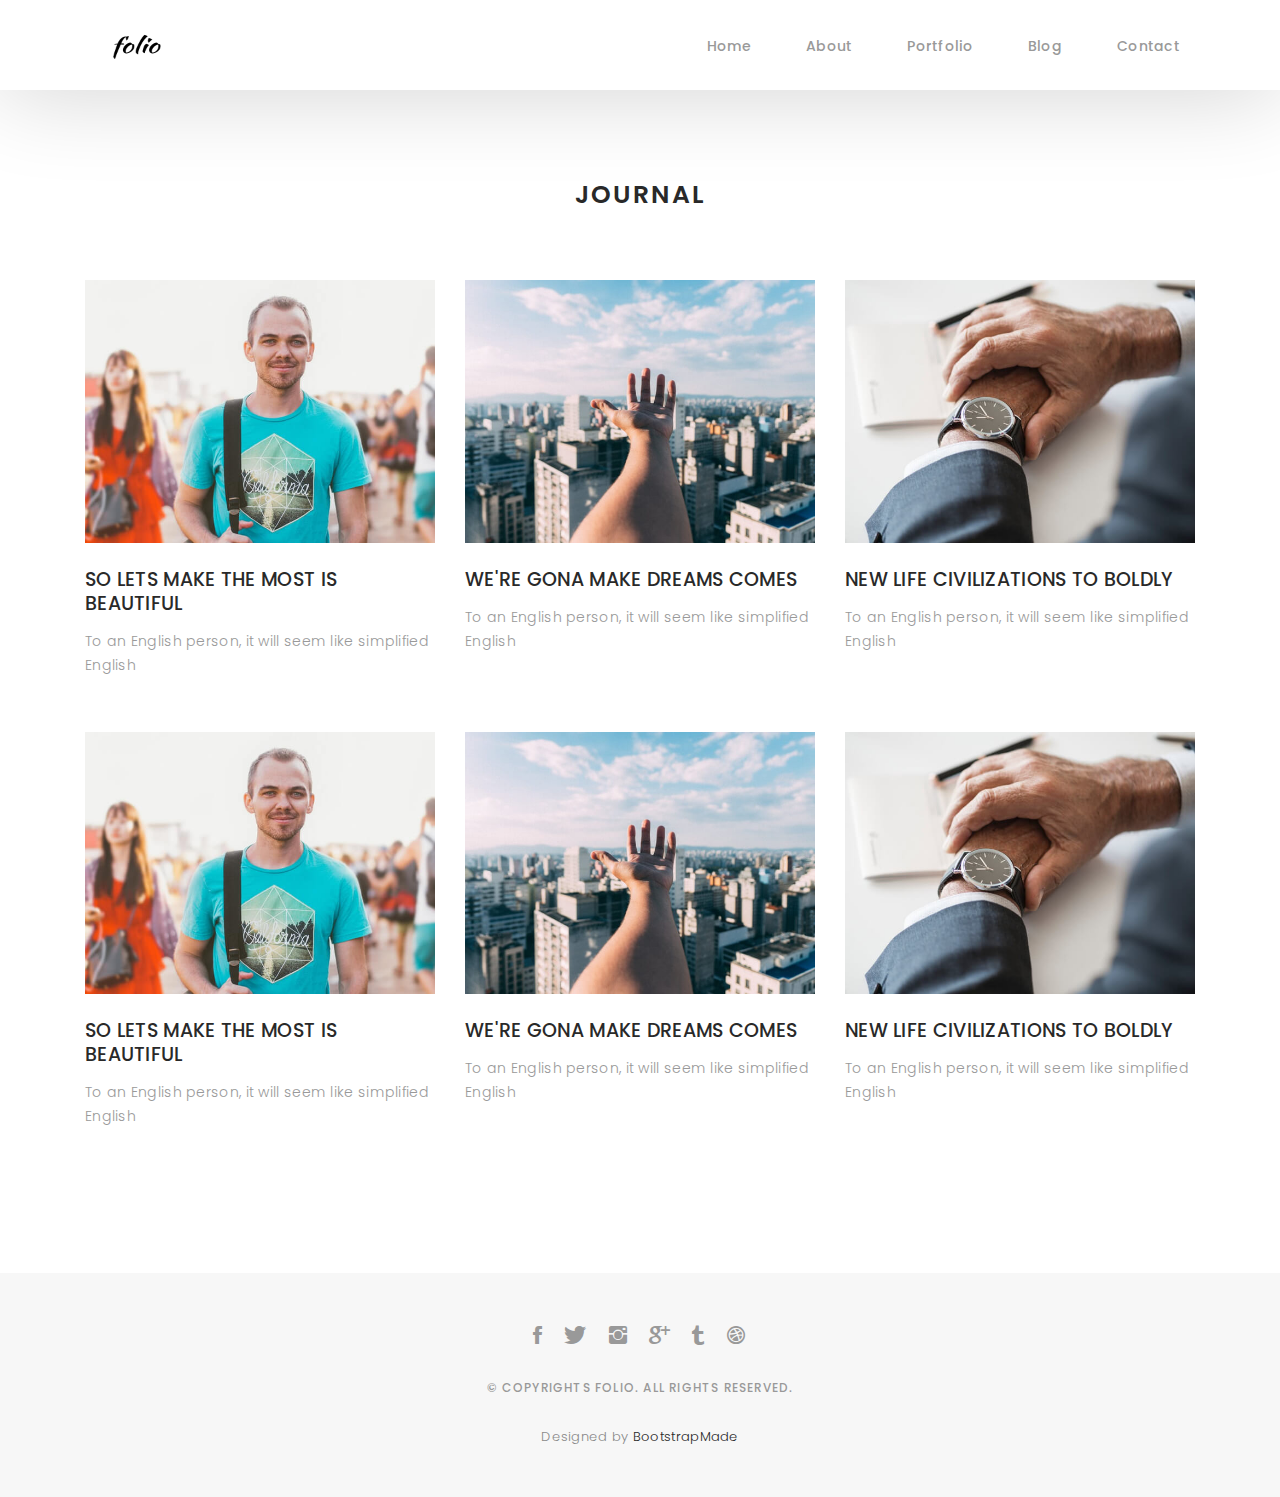
==== blog-grid.html @ 16fd9016 "initial commit" ====
<!DOCTYPE html>
<html lang="en">

<head>
  <!-- meta -->
  <meta charset="utf-8">
  <meta content="width=device-width, initial-scale=1.0" name="viewport">

  <title>Folio - Blog Grid</title>
  <meta content="" name="keywords">
  <meta content="" name="description">

  <!-- Google Fonts -->
  <link href="https://fonts.googleapis.com/css?family=Poppins:300,300i,400,400i,500,500i,600,600i,700,700i|Playfair+Display:400,400i,700,700i,900,900i" rel="stylesheet">

  <!-- Bootstrap CSS File -->
  <link href="lib/bootstrap/css/bootstrap.min.css" rel="stylesheet">

  <!-- Libraries CSS Files -->
  <link href="lib/ionicons/css/ionicons.min.css" rel="stylesheet">
  <link href="lib/owlcarousel/assets/owl.carousel.min.css" rel="stylesheet">
  <link href="lib/magnific-popup/magnific-popup.css" rel="stylesheet">
  <link href="lib/hover/hover.min.css" rel="stylesheet">

  <!-- Blog Stylesheet File -->
  <link href="css/blog.css" rel="stylesheet">

  <!-- Main Stylesheet File -->
  <link href="css/style.css" rel="stylesheet">

  <!-- Responsive css -->
  <link href="css/responsive.css" rel="stylesheet">

  <!-- Favicon -->
  <link rel="shortcut icon" href="images/favicon.png">

  <!-- =======================================================
    Theme Name: Folio
    Theme URL: https://bootstrapmade.com/folio-bootstrap-portfolio-template/
    Author: BootstrapMade.com
    Author URL: https://bootstrapmade.com
  ======================================================= -->
</head>

<body>

  <!-- start section navbar -->
  <nav id="main-nav-subpage" class="subpage-nav">
    <div class="row">
      <div class="container">

        <div class="logo">
          <a href="index.html"><img src="images/logo.png" alt="logo"></a>
        </div>

        <div class="responsive"><i data-icon="m" class="ion-navicon-round"></i></div>

        <ul class="nav-menu list-unstyled">
          <li><a href="#homee" class="smoothScroll">Home</a></li>
          <li><a href="#about" class="smoothScroll">About</a></li>
          <li><a href="#portfolio" class="smoothScroll">Portfolio</a></li>
          <li><a href="#blog" class="smoothScroll">Blog</a></li>
          <li><a href="#contact" class="smoothScroll">Contact</a></li>
        </ul>

      </div>
    </div>
  </nav>
  <!-- End section navbar -->

  <!-- start section journal -->
  <div id="journal-blog" class="text-left  paddsections">

    <div class="container">
      <div class="section-title text-center">
        <h2>journal</h2>
      </div>
    </div>

    <div class="container">
      <div class="journal-block">
        <div class="row">

          <div class="col-lg-4 col-md-6">
            <div class="journal-info mb-30">

              <a href="blog-single.html"><img src="images/blog-post-1.jpg" class="img-responsive" alt="img"></a>

              <div class="journal-txt">

                <h4><a href="blog-single.html">SO LETS MAKE THE MOST IS BEAUTIFUL</a></h4>
                <p class="separator">To an English person, it will seem like simplified English
                </p>

              </div>

            </div>
          </div>

          <div class="col-lg-4 col-md-6">
            <div class="journal-info mb-30">

              <a href="blog-single.html"><img src="images/blog-post-2.jpg" class="img-responsive" alt="img"></a>

              <div class="journal-txt">

                <h4><a href="blog-single.html">WE'RE GONA MAKE DREAMS COMES</a></h4>
                <p class="separator">To an English person, it will seem like simplified English
                </p>

              </div>

            </div>
          </div>

          <div class="col-lg-4 col-md-6">
            <div class="journal-info mb-30">

              <a href="blog-single.html"><img src="images/blog-post-3.jpg" class="img-responsive" alt="img"></a>

              <div class="journal-txt">

                <h4><a href="blog-single.html">NEW LIFE CIVILIZATIONS TO BOLDLY</a></h4>
                <p class="separator">To an English person, it will seem like simplified English
                </p>

              </div>

            </div>
          </div>

          <div class="col-lg-4 col-md-6">
            <div class="journal-info mb-30">

              <a href="blog-single.html"><img src="images/blog-post-1.jpg" class="img-responsive" alt="img"></a>

              <div class="journal-txt">

                <h4><a href="blog-single.html">SO LETS MAKE THE MOST IS BEAUTIFUL</a></h4>
                <p class="separator">To an English person, it will seem like simplified English
                </p>

              </div>

            </div>
          </div>

          <div class="col-lg-4 col-md-6">
            <div class="journal-info mb-30">

              <a href="blog-single.html"><img src="images/blog-post-2.jpg" class="img-responsive" alt="img"></a>

              <div class="journal-txt">

                <h4><a href="blog-single.html">WE'RE GONA MAKE DREAMS COMES</a></h4>
                <p class="separator">To an English person, it will seem like simplified English
                </p>

              </div>

            </div>
          </div>

          <div class="col-lg-4 col-md-6">
            <div class="journal-info mb-30">

              <a href="blog-single.html"><img src="images/blog-post-3.jpg" class="img-responsive" alt="img"></a>

              <div class="journal-txt">

                <h4><a href="blog-single.html">NEW LIFE CIVILIZATIONS TO BOLDLY</a></h4>
                <p class="separator">To an English person, it will seem like simplified English
                </p>

              </div>

            </div>
          </div>

        </div>
      </div>
    </div>
  </div>
  <!-- End section journal -->


  <!-- start section footer -->
  <div id="footer" class="text-center">
    <div class="container">
      <div class="socials-media text-center">

        <ul class="list-unstyled">
          <li><a href="#"><i class="ion-social-facebook"></i></a></li>
          <li><a href="#"><i class="ion-social-twitter"></i></a></li>
          <li><a href="#"><i class="ion-social-instagram"></i></a></li>
          <li><a href="#"><i class="ion-social-googleplus"></i></a></li>
          <li><a href="#"><i class="ion-social-tumblr"></i></a></li>
          <li><a href="#"><i class="ion-social-dribbble"></i></a></li>
        </ul>

      </div>

      <p>&copy; Copyrights Folio. All rights reserved.</p>

      <div class="credits">
        <!--
          All the links in the footer should remain intact.
          You can delete the links only if you purchased the pro version.
          Licensing information: https://bootstrapmade.com/license/
          Purchase the pro version with working PHP/AJAX contact form: https://bootstrapmade.com/buy/?theme=Folio
        -->
        Designed by <a href="https://bootstrapmade.com/">BootstrapMade</a>
      </div>

    </div>
  </div>
  <!-- End section footer -->

  <!-- JavaScript Libraries -->
  <script src="lib/jquery/jquery.min.js"></script>
  <script src="lib/jquery/jquery-migrate.min.js"></script>
  <script src="lib/bootstrap/js/bootstrap.bundle.min.js"></script>
  <script src="lib/typed/typed.js"></script>
  <script src="lib/owlcarousel/owl.carousel.min.js"></script>
  <script src="lib/magnific-popup/magnific-popup.min.js"></script>
  <script src="lib/isotope/isotope.pkgd.min.js"></script>

  <!-- Contact Form JavaScript File -->
  <script src="contactform/contactform.js"></script>

  <!-- Template Main Javascript File -->
  <script src="js/main.js"></script>

</body>

</html>
---- css/blog.css ----
/*-----------------------------------------------------------------------------------*/

/*  -  Navbar fixd page
/*-----------------------------------------------------------------------------------*/

.subpage-nav {
  display: block !important;
  position: relative;
}

/*-----------------------------------------------------------------------------------*/

/*  /* Single page */

/*-----------------------------------------------------------------------------------*/

/* main content */

.main-content {
  background: #f7f7f7;
}

.main-content .container-main {
  display: inline-block;
  width: 100%;
}

.main-content .container-main .block-main {
  margin-bottom: 30px;
  overflow: hidden;
}

.container-main .block-main .content-main {
  background: #fff none repeat scroll 0 0;
  display: inline-block;
  width: 100%;
}

.journal-txt h4 a {
  display: block;
  font-size: 19px;
  line-height: 24px;
  margin: 0 0 13px 0;
  font-weight: 500;
  color: #292929;
  -moz-transition: all 0.5s ease-in-out 0s;
  -ms-transition: all 0.5s ease-in-out 0s;
  -o-transition: all 0.5s ease-in-out 0s;
  -webkit-transition: all 0.5s ease-in-out 0s;
  transition: all 0.5s ease-in-out 0s;
}

.journal-txt h4 a:hover {
  color: #b8a07e;
  -moz-transition: all 0.5s ease-in-out 0s;
  -ms-transition: all 0.5s ease-in-out 0s;
  -o-transition: all 0.5s ease-in-out 0s;
  -webkit-transition: all 0.5s ease-in-out 0s;
  transition: all 0.5s ease-in-out 0s;
}

.post-meta ul li {
  font-size: 12px;
  font-weight: normal;
  margin-left: 8px;
  margin-right: 8px;
  text-transform: capitalize;
  display: inline-block;
  float: none;
}

.content-main .post-meta a {
  color: #a2a2a2;
  margin-left: 5px;
}

/* Commonts */

.comments {
  background: #fff;
}

.entry-comments h6 {
  margin-right: 10px;
  font-size: 13px;
  letter-spacing: 0.1em;
  font-weight: 500;
}

.entry-comments-item {
  margin-top: 40px;
  padding-bottom: 40px;
  border-bottom: 1px solid #f2f2f2;
}

.entry-comments-avatar {
  position: absolute;
  display: block;
  border-radius: 50%;
  width: 60px;
  height: 60px;
}

.entry-comments-body {
  padding-left: 86px;
}

.entry-comments-author {
  margin-right: 10px;
  font-size: 13px;
  color: #292929;
  letter-spacing: 0.1em;
  font-weight: 500;
}

.rep {
  font-size: 13px;
  color: #292929;
  letter-spacing: 0.1em;
  font-weight: 500;
  text-transform: capitalize;
}

.entry-comments span a {
  font-size: 13px;
  color: #999;
}

.entry-comments-reply {
  padding-left: 10%;
}

/* Commonts form */

.cmt {
  background: #fff;
}

blockquote {
  padding: 40px;
  background-color: #f2f2f2;
  margin: 30px 0;
  border: none;
  border-left: 4px solid #b8a07e;
}
---- css/style.css ----
/*
  Theme Name: Folio
  Theme URL: https://bootstrapmade.com/folio-bootstrap-portfolio-template/
  Author: BootstrapMade.com
  Author URL: https://bootstrapmade.com
*/

/*  General Styling
/*-----------------------------------------------------------------------------------*/

body {
  background: #ffffff;
  color: #898989;
  font-family: 'Poppins', helvetica;
  font-size: 15px;
  font-weight: 300;
  line-height: 20px;
  letter-spacing: 0.02em;
  overflow-x: hidden;
  margin: 0 auto;
  padding: 0;
  -moz-box-sizing: border-box;
  -ms-box-sizing: border-box;
  -o-box-sizing: border-box;
  -webkit-box-sizing: border-box;
  box-sizing: border-box;
}

h1, h2, h3, h4, h5, h6 {
  margin: 0;
}

h2 {
  color: #292929;
  font-weight: 600;
}

h4 {
  color: #292929;
  font-size: 14px;
  font-weight: 600;
}

a {
  color: #292929;
  text-decoration: none !important;
  -moz-transition: all 0.5s ease-in-out 0s;
  -ms-transition: all 0.5s ease-in-out 0s;
  -o-transition: all 0.5s ease-in-out 0s;
  -webkit-transition: all 0.5s ease-in-out 0s;
  transition: all 0.5s ease-in-out 0s;
}

a:hover {
  -moz-transition: all 0.5s ease-in-out 0s;
  -ms-transition: all 0.5s ease-in-out 0s;
  -o-transition: all 0.5s ease-in-out 0s;
  -webkit-transition: all 0.5s ease-in-out 0s;
  transition: all 0.5s ease-in-out 0s;
}

a:hover, a:focus {
  color: #b8a07e;
  text-decoration: underline;
}

nav ul li a {
  padding: 2px 0 0 0;
  position: relative;
  display: block;
  font-size: 12px;
  color: #999999;
  letter-spacing: 0.1em;
  font-weight: 500;
  line-height: 14px;
  text-transform: uppercase;
  -moz-transition: all 0.5s ease-in-out 0s;
  -ms-transition: all 0.5s ease-in-out 0s;
  -o-transition: all 0.5s ease-in-out 0s;
  -webkit-transition: all 0.5s ease-in-out 0s;
  transition: all 0.5s ease-in-out 0s;
}

p {
  margin: 25px 0;
  padding: 0;
  font-size: 15px;
  color: #999999;
  line-height: 28px;
}

::-moz-selection {
  background: #b8a07e;
  color: #fff;
}

::selection {
  background: #b8a07e;
  color: #fff;
}

.btn {
  background: #333;
  border: medium none;
  border-radius: 0;
  color: #fff;
  font-size: 12px;
  height: 50px;
  line-height: 50px;
  padding: 0 30px;
  text-transform: uppercase;
}

.btn:hover, .btn:focus {
  color: #fff;
}

.padDiv {
  padding: 30px 20px;
}

.section-title {
  margin-bottom: 70px;
}

.section-title h2 {
  font-size: 25px;
  letter-spacing: 2px;
  text-transform: uppercase;
}

.form-control {
  background-color: transparent;
  border: 1px solid #999;
  border-radius: 0;
  color: #999999;
  font-size: 12px;
  font-weight: 500;
  height: 50px;
  letter-spacing: 0.1em;
  padding-left: 10px;
  margin: 0 0 25px 0;
  line-height: 14px;
  text-transform: uppercase;
}

.form-control:focus {
  box-shadow: none;
  outline: 0 none;
}

.paddsection {
  padding-top: 90px;
  padding-bottom: 90px;
}

.paddsections {
  padding-top: 90px;
  padding-bottom: 90px !important;
}

.hvr-shutter-in-horizontal::before {
  background: #333;
}

.hvr-shutter-in-horizontal:hover {
  background: #b8a07e;
}

.mb-30 {
  margin-bottom: 30px;
}

/*-----------------------------------------------------------------------------------*/
/*  Navbar Top
/*-----------------------------------------------------------------------------------*/

nav {
  position: fixed;
  background: #fff;
  z-index: 1000;
  width: 100%;
  padding: 20px;
  display: none;
  -webkit-box-shadow: 0px 2px 92px 0px rgba(0, 0, 0, 0.18);
  -moz-box-shadow: 0px 2px 92px 0px rgba(0, 0, 0, 0.18);
  box-shadow: 0px 2px 92px 0px rgba(0, 0, 0, 0.18);
}

.nav-menu {
  float: right;
  line-height: 32px;
  margin-bottom: 0;
  padding-top: 16px;
}

nav ul li {
  float: left;
  margin-right: 15px;
  font-family: 'Poppins', sans-serif;
  font-size: 14px;
  margin-left: 40px;
}

nav ul li a {
  padding: 2px 0 0 0;
  position: relative;
  display: block;
  font-size: 14px;
  color: #999999;
  font-family: 'Poppins', helvetica;
  font-weight: 500;
  line-height: 16px;
  text-transform: uppercase;
  letter-spacing: 0.02em;
  text-transform: capitalize;
}

.logo {
  float: left;
}

.logo img {
  width: 100px;
  height: 50px;
}

.responsive {
  display: none;
  font-size: 23px;
}

.active {
  color: #afafaf;
}

/*----------------------------------------------------------------------------------*/
/*  Header
/*-----------------------------------------------------------------------------------*/

#header {
  background: url("../images/home-bg.jpg") repeat scroll center center / cover;
  height: 100vh;
  width: 100%;
}


#header .header-content {
  height: 100vh;
  text-align: left;
  width: 100%;
  display: flex;
  justify-content: center;
  flex-direction: column;
}

.header-content h1 {
  font-size: 40px;
  font-weight: 700;
  margin-bottom: 10px;
  text-transform: uppercase;
  color: #fff;
}

.header-content p {
  font-size: 13px;
  letter-spacing: 5px;
  margin-top: 0;
  margin-bottom: 30px;
  text-transform: capitalize;
  color: #fff;
  font-weight: 500;
}

.header-content .list-social li {
  float: left;
  margin-right: 20px;
}

.header-content .list-social li i {
  color: #fff;
  font-size: 15px;
}

/*-----------------------------------------------------------------------------------*/
/*  Aout-us
/*-----------------------------------------------------------------------------------*/

#about {
  width: 100%;
  height: auto;
  background: #f7f7f7;
  padding-top: 190px;
}

#about .div-img-bg {
  padding-bottom: 30px;
  border: 20px solid #b8a07e;
}

#about .div-img-bg .about-img img {
  width: 100%;
  box-shadow: 0px 0px 85px 0px rgba(0, 0, 0, 0.14);
  margin-top: -60px;
  margin-left: 40px;
  height: 400px;
  object-fit: cover;
}

#about .about-descr .p-heading {
  font-family: 'Playfair Display', serif;
  font-size: 28px;
  text-align: left;
}

#about .about-descr .separator {
  max-width: 80%;
  margin-bottom: 0;
  text-align: left;
}

/*-----------------------------------------------------------------------------------*/
/*   Services
/*-----------------------------------------------------------------------------------*/

#services {
  background: #f7f7f7;
  position: relative;
  padding-bottom: 80px;
}

.owl-item {
  float: left;
}
.services-block span {
  margin: 10px 0;
  position: relative;
  font-size: 13px;
  color: #292929;
  letter-spacing: 0.1em;
  font-weight: 500;
  text-transform: uppercase;
  display: block;
}

.services-block .separator {
  margin: 0;
  font-size: 13px;
  line-height: 22px;
}

.services-block i {
  font-size: 44px;
  color: #b8a07e;
  line-height: 44px;
}


.services-carousel  .owl-stage-outer {
  overflow: hidden;
}

.services-carousel .owl-dots {
  margin-top: 5px;
  text-align: center;
}

.services-carousel .owl-dot {
  display: inline-block;
  margin: 0 5px;
  width: 12px !important;
  height: 12px !important;
  border-radius: 50%;
  border: 0;
  padding: 0 !important;
  background-color: #ddd;
  cursor: pointer;
}

.services-carousel .owl-dot.active {
  background-color: #b8a07e;
}

.owl-nav {
  display: none;
}


/*-----------------------------------------------------------------------------------*/
/*  Portfolio
/*-----------------------------------------------------------------------------------*/

#portfolio {
  position: relative;
  padding-bottom: 50px;
}

#portfolio .portfolio-list {
  margin-bottom: 50px;
}

#portfolio .portfolio-list .nav {
  display: inline-block;
  margin: 0;
}

#portfolio .portfolio-list .nav li {
  margin: 0 40px 0 0;
  float: left;
  font-size: 14px;
  color: #999999;
  line-height: 16px;
  cursor: pointer;
  font-family: 'Poppins', helvetica;
  font-weight: 500;
  letter-spacing: 0.02em;
  text-transform: capitalize;
  -moz-transition: all 0.5s ease-in-out 0s;
  -ms-transition: all 0.5s ease-in-out 0s;
  -o-transition: all 0.5s ease-in-out 0s;
  -webkit-transition: all 0.5s ease-in-out 0s;
  transition: all 0.5s ease-in-out 0s;
}

#portfolio .portfolio-list .nav li:hover, #portfolio .portfolio-list .nav li.filter-active  {
  color: #b8a07e;
  -moz-transition: all 0.5s ease-in-out 0s;
  -ms-transition: all 0.5s ease-in-out 0s;
  -o-transition: all 0.5s ease-in-out 0s;
  -webkit-transition: all 0.5s ease-in-out 0s;
  transition: all 0.5s ease-in-out 0s;
}

#portfolio .portfolio-container {
  display: inline-block;
  margin-bottom: 50px;
  width: 100%;
}

.portfolio-thumbnail {
  margin-bottom: 30px;
  overflow: hidden;
  min-height: 260px;
}

.portfolio-thumbnail img {
  max-width: 100%;
}

/*-----------------------------------------------------------------------------------*/
/*  Journal
/*-----------------------------------------------------------------------------------*/

#journal,  #journal-blog {
  height: auto;
  width: 100%;
  background: #f7f7f7;
  padding-bottom: 60px;
  position: relative;
}

#journal-blog {
  background: #fff;
  padding-bottom: 30px;
}

#journal .journal-block {
  display: inline-block;
  height: auto;
  width: 100%;
}

#journal .journal-block .journal-info {
  position: relative;
}

.journal-block .journal-info img {
  max-width: 100%;
}

.journal-block .journal-info .journal-txt {
  padding: 25px 0px;
  position: relative;
}

.journal-block .journal-info .journal-txt h4 a {
  display: block;
  font-size: 19px;
  line-height: 24px;
  margin: 0 0 13px 0;
  font-weight: 500;
  color: #292929;
  -moz-transition: all 0.5s ease-in-out 0s;
  -ms-transition: all 0.5s ease-in-out 0s;
  -o-transition: all 0.5s ease-in-out 0s;
  -webkit-transition: all 0.5s ease-in-out 0s;
  transition: all 0.5s ease-in-out 0s;
}

.journal-block .journal-info .journal-txt h4 a:hover {
  color: #b8a07e;
  -moz-transition: all 0.5s ease-in-out 0s;
  -ms-transition: all 0.5s ease-in-out 0s;
  -o-transition: all 0.5s ease-in-out 0s;
  -webkit-transition: all 0.5s ease-in-out 0s;
  transition: all 0.5s ease-in-out 0s;
}

.journal-block .journal-info .journal-txt p {
  margin: 0;
  font-size: 14px;
  line-height: 24px;
}

/*-----------------------------------------------------------------------------------*/
/*  Contact
/*-----------------------------------------------------------------------------------*/

#contact {
  height: auto;
  width: 100%;
}

.contact-details {
  list-style: none;
  margin: 0;
  padding: 0;
}

.contact-details li {
  padding-bottom: 10px;
}

#contact input, #contact textarea {
  width: 100%;
}


#contact  #sendmessage {
  color: #18d26e;
  border: 1px solid #18d26e;
  display: none;
  text-align: center;
  padding: 15px;
  font-weight: 600;
  margin: 15px;
}

#contact  #errormessage {
  color: red;
  display: none;
  border: 1px solid red;
  text-align: center;
  padding: 15px;
  font-weight: 600;
  margin: 15px;
}

#contact #sendmessage.show, #contact #errormessage.show, #contact .show {
  display: block;
}

#contact .validation {
  color: red;
  display: none;
  margin: 0 0 20px;
  font-weight: 400;
  font-size: 13px;
}

/*-----------------------------------------------------------------------------------*/
/*  Footer
/*-----------------------------------------------------------------------------------*/

#footer {
  background: #f7f7f7;
  padding-top: 50px;
  padding-bottom: 50px;
}

#footer .socials-media {
  width: 100%;
}

#footer .socials-media ul {
  display: inline-block;
  float: none;
  margin: 0 0 20px 0;
}

#footer .socials-media ul li {
  float: left;
  margin-left: 10px;
  margin-right: 10px;
}

#footer .socials-media ul li a {
  font-size: 24px;
  color: #999;
  letter-spacing: 0.1em;
  font-weight: 500;
  background: transparent;
  text-transform: uppercase;
  -moz-transition: all 0.5s ease-in-out 0s;
  -ms-transition: all 0.5s ease-in-out 0s;
  -o-transition: all 0.5s ease-in-out 0s;
  -webkit-transition: all 0.5s ease-in-out 0s;
  transition: all 0.5s ease-in-out 0s;
}

#footer .socials-media ul li a:hover {
  color: #b8a07e;
  -moz-transition: all 0.5s ease-in-out 0s;
  -ms-transition: all 0.5s ease-in-out 0s;
  -o-transition: all 0.5s ease-in-out 0s;
  -webkit-transition: all 0.5s ease-in-out 0s;
  transition: all 0.5s ease-in-out 0s;
}

#footer p {
  font-size: 12px;
  letter-spacing: 0.1em;
  font-weight: 500;
  margin-top: 0;
  text-transform: uppercase;
}

.credits {
  font-size: 13px;
}
---- css/responsive.css ----
/** Width between 1200x to 0
 *  ~~~~~~~~~~~~~~~~~~~~~~~~~~~~~~~~~~~~
 */

@media (min-width: 1200px) {

}

/** Width between 992px to 1199px
 *  ~~~~~~~~~~~~~~~~~~~~~~~~~~~~~~~~~~~~
 */

@media (min-width: 992px) and (max-width: 1199px) {
  
}

/** Width between 768px to 991px
 *  ~~~~~~~~~~~~~~~~~~~~~~~~~~~~~~~~~~~~
 */

@media (min-width: 768px) and (max-width: 991px) {
  /* Navbar */
  nav {
    padding: 10px 15px;
  }
  .nav-menu {
    margin-top: 40px;
    display: none;
    float: none;
    width: 100%;
  }
  .nav-menu li {
    float: none;
    width: 100%;
    text-align: center;
    border-top: 1px solid #f7f7f7;
    line-height: 45px;
    margin-left: 0;
    padding-top: 10px;
    padding-bottom: 10px;
  }
  .responsive {
    float: right;
    padding-top: 15px;
    display: block;
  }
  /* About */
  .head-info .header-content .cmaster h1 {
    font-size: 32px;
  }
  #about .div-img-bg {
    padding: 0;
  }
  #about .div-img-bg .about-img img {
    margin-top: 0%;
    margin-left: calc(0% - 0px);
  }
  #about .about-descr .p-heading {
    font-size: 20px;
  }
  #about .about-descr .separator {
    max-width: 100%;
    margin-bottom: 0;
  }
  /* portfolio */
  #portfolio .portfolio-list .nav li {
    float: none;
    margin: 20px;
    display: inline-block;
  }
  /* journal */
  #journal .journal-block .journal-info {
    margin-bottom: 30px;
  }
  /* Contact */
  .contact-contact {
    margin-bottom: 30px;
  }
  /* Footer */
  #footer .socials-media ul li {
    margin-right: 0;
    margin-left: 0;
    float: none;
    display: inline-block;
  }
}

/** Width between 767px to 0
 *  ~~~~~~~~~~~~~~~~~~~~~~~~~~~~~~~~~~~~
 */

@media (max-width: 767px) {
  /* Navbar */
  nav {
    padding: 20px 15px;
  }
  .nav-menu {
    margin-top: 40px;
    display: none;
    float: none;
    width: 100%;
  }
  .nav-menu li {
    float: none;
    width: 100%;
    text-align: center;
    border-top: 1px solid #f7f7f7;
    line-height: 45px;
    margin-left: 0;
    padding-top: 10px;
    padding-bottom: 10px;
  }
  .responsive {
    float: right;
    padding-top: 15px;
    display: block;
  }
  /* About */
  .head-info .header-content h1 {
    font-size: 32px;
  }
  #about .div-img-bg {
    padding: 0;
  }
  #about .div-img-bg .about-img img {
    margin-top: 0%;
    margin-left: calc(0% - 0px);
  }
  #about .about-descr .p-heading {
    font-size: 20px;
  }
  #about .about-descr .separator {
    max-width: 100%;
    margin-bottom: 0;
  }
  /* portfolio */
  #portfolio .portfolio-list .nav li {
    float: none;
    margin: 20px;
    display: inline-block;
  }
  /* journal */
  #journal .journal-block .journal-info {
    margin-bottom: 30px;
  }
  /* Contact */
  .contact-contact {
    margin-bottom: 30px;
  }
  /* Footer */
  #footer .socials-media ul li {
    margin-right: 0;
    margin-left: 0;
    float: none;
    display: inline-block;
  }
}

/** Width between 600px to 0
 *  ~~~~~~~~~~~~~~~~~~~~~~~~~~~~~~~~~~~~
 */

@media (max-width: 600px) {
  /* Navbar */
  nav {
    padding: 20px 15px;
  }
  .nav-menu {
    margin-top: 40px;
    display: none;
    float: none;
    width: 100%;
  }
  .nav-menu li {
    float: none;
    width: 100%;
    text-align: center;
    border-top: 1px solid #f7f7f7;
    line-height: 45px;
    margin-left: 0;
    padding-top: 10px;
    padding-bottom: 10px;
  }
  .responsive {
    float: right;
    padding-top: 15px;
    display: block;
  }
  /* About */
  .head-info .header-content h1 {
    font-size: 32px;
  }
  #about .div-img-bg {
    padding: 0;
  }
  #about .div-img-bg .about-img img {
    margin-top: 0%;
    margin-left: calc(0% - 0px);
  }
  #about .about-descr .p-heading {
    font-size: 20px;
  }
  #about .about-descr .separator {
    max-width: 100%;
    margin-bottom: 0;
  }
  /* portfolio */
  #portfolio .portfolio-list .nav li {
    float: none;
    margin: 10px;
    display: inline-block;
  }
  /* journal */
  #journal .journal-block .journal-info {
    margin-bottom: 30px;
  }
  /* Contact */
  .contact-contact {
    margin-bottom: 30px;
  }
  /* Footer */
  #footer .socials-media ul li {
    margin-right: 0;
    margin-left: 0;
    float: none;
    display: inline-block;
  }
}

/** Width between 480px to 0
 *  ~~~~~~~~~~~~~~~~~~~~~~~~~~~~~~~~~~~~
 */

@media (max-width: 480px) {
  /* Navbar */
  nav {
    padding: 20px 15px;
  }
  .nav-menu {
    margin-top: 40px;
    display: none;
    float: none;
    width: 100%;
  }
  .nav-menu li {
    float: none;
    width: 100%;
    text-align: center;
    border-top: 1px solid #f7f7f7;
    line-height: 45px;
    margin-left: 0;
    padding-top: 10px;
    padding-bottom: 10px;
  }
  .responsive {
    float: right;
    padding-top: 15px;
    display: block;
  }
  /* About */
  .head-info .header-content h1 {
    font-size: 32px;
  }
  #about .div-img-bg {
    padding: 0;
  }
  #about .div-img-bg .about-img img {
    margin-top: 0%;
    margin-left: calc(0% - 0px);
  }
  #about .about-descr .p-heading {
    font-size: 20px;
  }
  #about .about-descr .separator {
    max-width: 100%;
    margin-bottom: 0;
  }
  /* portfolio */
  #portfolio .portfolio-list .nav li {
    float: none;
    margin: 20px;
  }
  /* journal */
  #journal .journal-block .journal-info {
    margin-bottom: 30px;
  }
  /* Contact */
  .contact-contact {
    margin-bottom: 30px;
  }
  /* Footer */
  #footer .socials-media ul li {
    margin-right: 0;
    margin-left: 0;
    float: none;
    display: inline-block;
  }
}

/** Width between 320px to 0
 *  ~~~~~~~~~~~~~~~~~~~~~~~~~~~~~~~~~~~~
 */

@media (max-width: 320px) {
  /* Navbar */
  nav {
    padding: 20px 15px;
  }
  .nav-menu {
    margin-top: 40px;
    display: none;
    float: none;
    width: 100%;
  }
  .nav-menu li {
    float: none;
    width: 100%;
    text-align: center;
    border-top: 1px solid #f7f7f7;
    line-height: 45px;
    margin-left: 0;
    padding-top: 10px;
    padding-bottom: 10px;
  }
  .responsive {
    float: right;
    padding-top: 15px;
    display: block;
  }
  /* About */
  .head-info .header-content h1 {
    font-size: 32px;
  }
  #about .div-img-bg {
    padding: 0;
  }
  #about .div-img-bg .about-img img {
    margin-top: 0%;
    margin-left: calc(0% - 0px);
  }
  #about .about-descr .p-heading {
    font-size: 20px;
  }
  #about .about-descr .separator {
    max-width: 100%;
    margin-bottom: 0;
  }
  /* portfolio */
  #portfolio .portfolio-list .nav li {
    float: none;
    margin: 20px;
  }
  /* journal */
  #journal .journal-block .journal-info {
    margin-bottom: 30px;
  }
  /* Contact */
  .contact-contact {
    margin-bottom: 30px;
  }
  /* Footer */
  #footer .socials-media ul li {
    margin-right: 0;
    margin-left: 0;
    float: none;
    display: inline-block;
  }
  /* Single page */
  .entry-comments-body span {
    display: inline-block;
    margin-right: 0;
  }
}
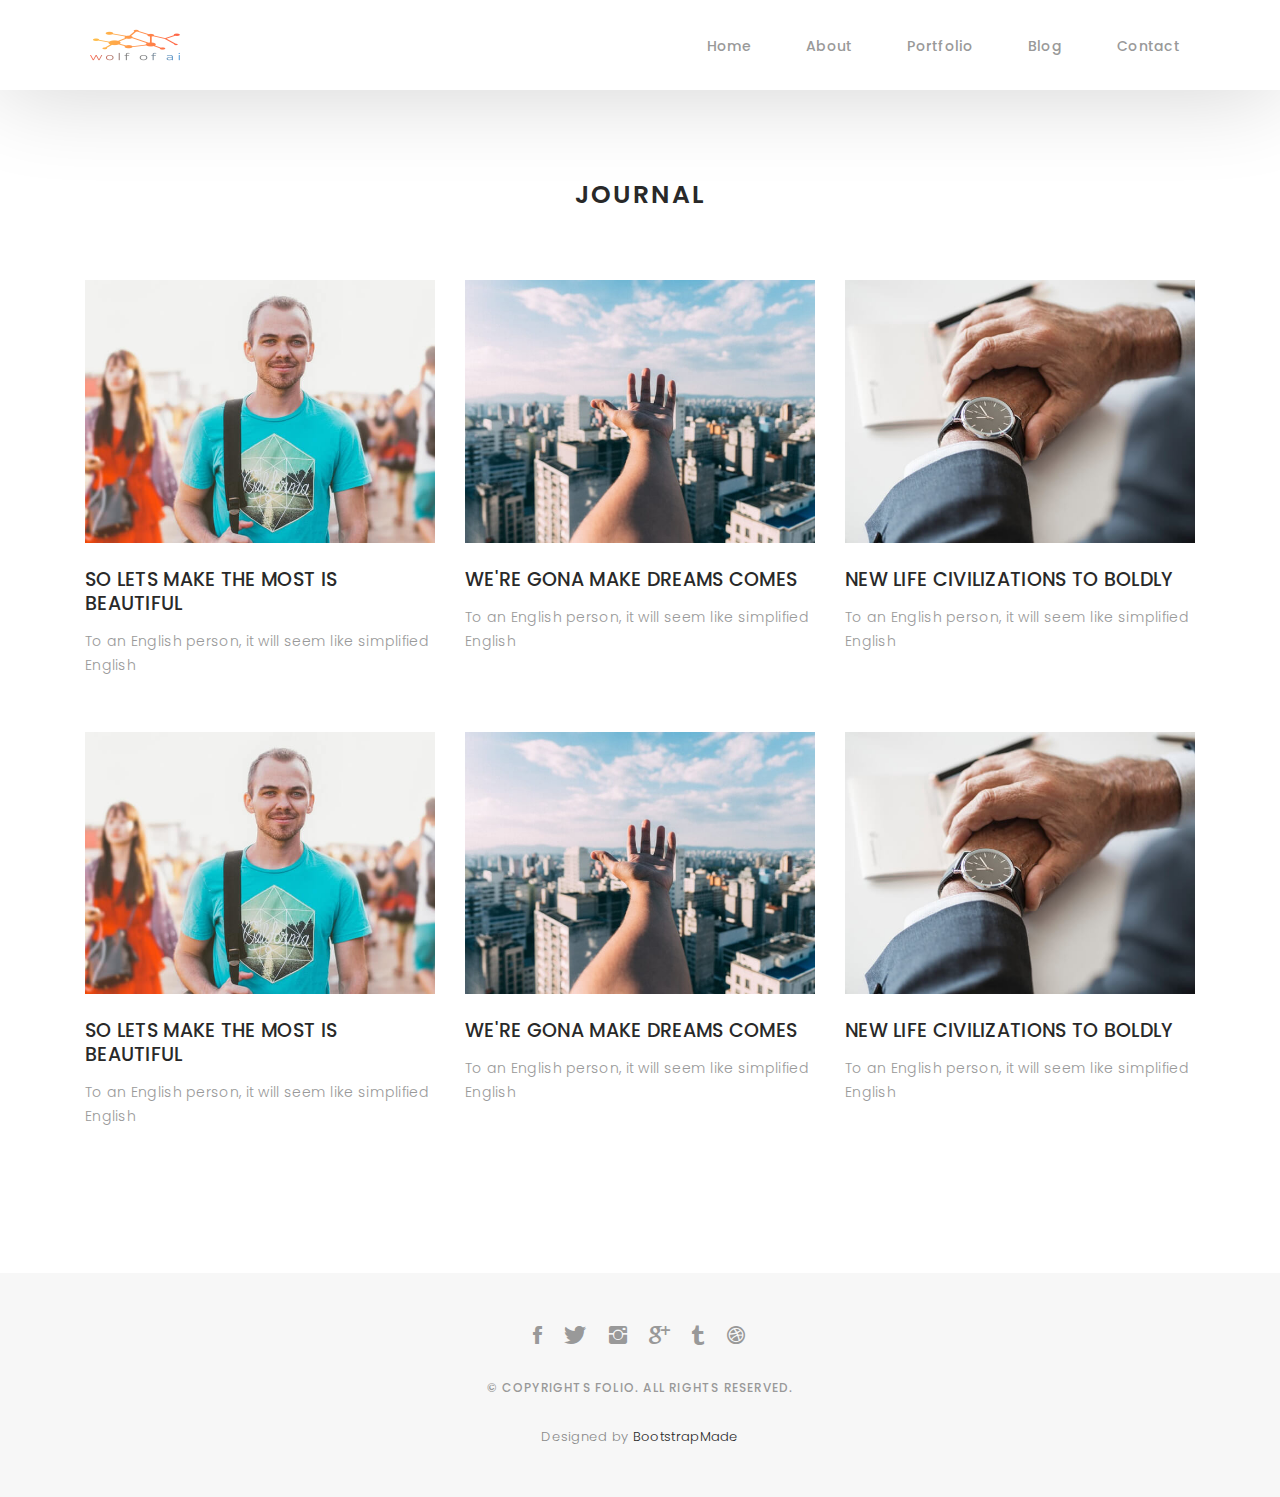
==== commit 11f9bcfb: "start modifying" ====
--- a/blog-grid.html
+++ b/blog-grid.html
@@ -1,236 +1,272 @@
 <!DOCTYPE html>
 <html lang="en">
-
-<head>
-  <!-- meta -->
-  <meta charset="utf-8">
-  <meta content="width=device-width, initial-scale=1.0" name="viewport">
-
-  <title>Folio - Blog Grid</title>
-  <meta content="" name="keywords">
-  <meta content="" name="description">
-
-  <!-- Google Fonts -->
-  <link href="https://fonts.googleapis.com/css?family=Poppins:300,300i,400,400i,500,500i,600,600i,700,700i|Playfair+Display:400,400i,700,700i,900,900i" rel="stylesheet">
-
-  <!-- Bootstrap CSS File -->
-  <link href="lib/bootstrap/css/bootstrap.min.css" rel="stylesheet">
-
-  <!-- Libraries CSS Files -->
-  <link href="lib/ionicons/css/ionicons.min.css" rel="stylesheet">
-  <link href="lib/owlcarousel/assets/owl.carousel.min.css" rel="stylesheet">
-  <link href="lib/magnific-popup/magnific-popup.css" rel="stylesheet">
-  <link href="lib/hover/hover.min.css" rel="stylesheet">
-
-  <!-- Blog Stylesheet File -->
-  <link href="css/blog.css" rel="stylesheet">
-
-  <!-- Main Stylesheet File -->
-  <link href="css/style.css" rel="stylesheet">
-
-  <!-- Responsive css -->
-  <link href="css/responsive.css" rel="stylesheet">
-
-  <!-- Favicon -->
-  <link rel="shortcut icon" href="images/favicon.png">
-
-  <!-- =======================================================
+  <head>
+    <!-- meta -->
+    <meta charset="utf-8" />
+    <meta content="width=device-width, initial-scale=1.0" name="viewport" />
+
+    <title>Folio - Blog Grid</title>
+    <meta content="" name="keywords" />
+    <meta content="" name="description" />
+
+    <!-- Google Fonts -->
+    <link
+      href="https://fonts.googleapis.com/css?family=Poppins:300,300i,400,400i,500,500i,600,600i,700,700i|Playfair+Display:400,400i,700,700i,900,900i"
+      rel="stylesheet"
+    />
+
+    <!-- Bootstrap CSS File -->
+    <link href="lib/bootstrap/css/bootstrap.min.css" rel="stylesheet" />
+
+    <!-- Libraries CSS Files -->
+    <link href="lib/ionicons/css/ionicons.min.css" rel="stylesheet" />
+    <link href="lib/owlcarousel/assets/owl.carousel.min.css" rel="stylesheet" />
+    <link href="lib/magnific-popup/magnific-popup.css" rel="stylesheet" />
+    <link href="lib/hover/hover.min.css" rel="stylesheet" />
+
+    <!-- Blog Stylesheet File -->
+    <link href="css/blog.css" rel="stylesheet" />
+
+    <!-- Main Stylesheet File -->
+    <link href="css/style.css" rel="stylesheet" />
+
+    <!-- Responsive css -->
+    <link href="css/responsive.css" rel="stylesheet" />
+
+    <!-- Favicon -->
+    <link rel="shortcut icon" href="images/favicon.png" />
+
+    <!-- =======================================================
     Theme Name: Folio
     Theme URL: https://bootstrapmade.com/folio-bootstrap-portfolio-template/
     Author: BootstrapMade.com
     Author URL: https://bootstrapmade.com
   ======================================================= -->
-</head>
-
-<body>
-
-  <!-- start section navbar -->
-  <nav id="main-nav-subpage" class="subpage-nav">
-    <div class="row">
+  </head>
+
+  <body>
+    <!-- start section navbar -->
+    <nav id="main-nav-subpage" class="subpage-nav">
+      <div class="row">
+        <div class="container">
+          <div class="logo">
+            <a href="index.html"><img src="images/logo.png" alt="logo" /></a>
+          </div>
+
+          <div class="responsive">
+            <i data-icon="m" class="ion-navicon-round"></i>
+          </div>
+
+          <ul class="nav-menu list-unstyled">
+            <li><a href="#homee" class="smoothScroll">Home</a></li>
+            <li><a href="#about" class="smoothScroll">About</a></li>
+            <li><a href="#portfolio" class="smoothScroll">Portfolio</a></li>
+            <li><a href="#blog" class="smoothScroll">Blog</a></li>
+            <li><a href="#contact" class="smoothScroll">Contact</a></li>
+          </ul>
+        </div>
+      </div>
+    </nav>
+    <!-- End section navbar -->
+
+    <!-- start section journal -->
+    <div id="journal-blog" class="text-left paddsections">
       <div class="container">
-
-        <div class="logo">
-          <a href="index.html"><img src="images/logo.png" alt="logo"></a>
-        </div>
-
-        <div class="responsive"><i data-icon="m" class="ion-navicon-round"></i></div>
-
-        <ul class="nav-menu list-unstyled">
-          <li><a href="#homee" class="smoothScroll">Home</a></li>
-          <li><a href="#about" class="smoothScroll">About</a></li>
-          <li><a href="#portfolio" class="smoothScroll">Portfolio</a></li>
-          <li><a href="#blog" class="smoothScroll">Blog</a></li>
-          <li><a href="#contact" class="smoothScroll">Contact</a></li>
-        </ul>
-
+        <div class="section-title text-center">
+          <h2>journal</h2>
+        </div>
+      </div>
+
+      <div class="container">
+        <div class="journal-block">
+          <div class="row">
+            <div class="col-lg-4 col-md-6">
+              <div class="journal-info mb-30">
+                <a href="blog-single.html"
+                  ><img
+                    src="images/blog-post-1.jpg"
+                    class="img-responsive"
+                    alt="img"
+                /></a>
+
+                <div class="journal-txt">
+                  <h4>
+                    <a href="blog-single.html"
+                      >SO LETS MAKE THE MOST IS BEAUTIFUL</a
+                    >
+                  </h4>
+                  <p class="separator">
+                    To an English person, it will seem like simplified English
+                  </p>
+                </div>
+              </div>
+            </div>
+
+            <div class="col-lg-4 col-md-6">
+              <div class="journal-info mb-30">
+                <a href="blog-single.html"
+                  ><img
+                    src="images/blog-post-2.jpg"
+                    class="img-responsive"
+                    alt="img"
+                /></a>
+
+                <div class="journal-txt">
+                  <h4>
+                    <a href="blog-single.html">WE'RE GONA MAKE DREAMS COMES</a>
+                  </h4>
+                  <p class="separator">
+                    To an English person, it will seem like simplified English
+                  </p>
+                </div>
+              </div>
+            </div>
+
+            <div class="col-lg-4 col-md-6">
+              <div class="journal-info mb-30">
+                <a href="blog-single.html"
+                  ><img
+                    src="images/blog-post-3.jpg"
+                    class="img-responsive"
+                    alt="img"
+                /></a>
+
+                <div class="journal-txt">
+                  <h4>
+                    <a href="blog-single.html"
+                      >NEW LIFE CIVILIZATIONS TO BOLDLY</a
+                    >
+                  </h4>
+                  <p class="separator">
+                    To an English person, it will seem like simplified English
+                  </p>
+                </div>
+              </div>
+            </div>
+
+            <div class="col-lg-4 col-md-6">
+              <div class="journal-info mb-30">
+                <a href="blog-single.html"
+                  ><img
+                    src="images/blog-post-1.jpg"
+                    class="img-responsive"
+                    alt="img"
+                /></a>
+
+                <div class="journal-txt">
+                  <h4>
+                    <a href="blog-single.html"
+                      >SO LETS MAKE THE MOST IS BEAUTIFUL</a
+                    >
+                  </h4>
+                  <p class="separator">
+                    To an English person, it will seem like simplified English
+                  </p>
+                </div>
+              </div>
+            </div>
+
+            <div class="col-lg-4 col-md-6">
+              <div class="journal-info mb-30">
+                <a href="blog-single.html"
+                  ><img
+                    src="images/blog-post-2.jpg"
+                    class="img-responsive"
+                    alt="img"
+                /></a>
+
+                <div class="journal-txt">
+                  <h4>
+                    <a href="blog-single.html">WE'RE GONA MAKE DREAMS COMES</a>
+                  </h4>
+                  <p class="separator">
+                    To an English person, it will seem like simplified English
+                  </p>
+                </div>
+              </div>
+            </div>
+
+            <div class="col-lg-4 col-md-6">
+              <div class="journal-info mb-30">
+                <a href="blog-single.html"
+                  ><img
+                    src="images/blog-post-3.jpg"
+                    class="img-responsive"
+                    alt="img"
+                /></a>
+
+                <div class="journal-txt">
+                  <h4>
+                    <a href="blog-single.html"
+                      >NEW LIFE CIVILIZATIONS TO BOLDLY</a
+                    >
+                  </h4>
+                  <p class="separator">
+                    To an English person, it will seem like simplified English
+                  </p>
+                </div>
+              </div>
+            </div>
+          </div>
+        </div>
       </div>
     </div>
-  </nav>
-  <!-- End section navbar -->
-
-  <!-- start section journal -->
-  <div id="journal-blog" class="text-left  paddsections">
-
-    <div class="container">
-      <div class="section-title text-center">
-        <h2>journal</h2>
-      </div>
-    </div>
-
-    <div class="container">
-      <div class="journal-block">
-        <div class="row">
-
-          <div class="col-lg-4 col-md-6">
-            <div class="journal-info mb-30">
-
-              <a href="blog-single.html"><img src="images/blog-post-1.jpg" class="img-responsive" alt="img"></a>
-
-              <div class="journal-txt">
-
-                <h4><a href="blog-single.html">SO LETS MAKE THE MOST IS BEAUTIFUL</a></h4>
-                <p class="separator">To an English person, it will seem like simplified English
-                </p>
-
-              </div>
-
-            </div>
-          </div>
-
-          <div class="col-lg-4 col-md-6">
-            <div class="journal-info mb-30">
-
-              <a href="blog-single.html"><img src="images/blog-post-2.jpg" class="img-responsive" alt="img"></a>
-
-              <div class="journal-txt">
-
-                <h4><a href="blog-single.html">WE'RE GONA MAKE DREAMS COMES</a></h4>
-                <p class="separator">To an English person, it will seem like simplified English
-                </p>
-
-              </div>
-
-            </div>
-          </div>
-
-          <div class="col-lg-4 col-md-6">
-            <div class="journal-info mb-30">
-
-              <a href="blog-single.html"><img src="images/blog-post-3.jpg" class="img-responsive" alt="img"></a>
-
-              <div class="journal-txt">
-
-                <h4><a href="blog-single.html">NEW LIFE CIVILIZATIONS TO BOLDLY</a></h4>
-                <p class="separator">To an English person, it will seem like simplified English
-                </p>
-
-              </div>
-
-            </div>
-          </div>
-
-          <div class="col-lg-4 col-md-6">
-            <div class="journal-info mb-30">
-
-              <a href="blog-single.html"><img src="images/blog-post-1.jpg" class="img-responsive" alt="img"></a>
-
-              <div class="journal-txt">
-
-                <h4><a href="blog-single.html">SO LETS MAKE THE MOST IS BEAUTIFUL</a></h4>
-                <p class="separator">To an English person, it will seem like simplified English
-                </p>
-
-              </div>
-
-            </div>
-          </div>
-
-          <div class="col-lg-4 col-md-6">
-            <div class="journal-info mb-30">
-
-              <a href="blog-single.html"><img src="images/blog-post-2.jpg" class="img-responsive" alt="img"></a>
-
-              <div class="journal-txt">
-
-                <h4><a href="blog-single.html">WE'RE GONA MAKE DREAMS COMES</a></h4>
-                <p class="separator">To an English person, it will seem like simplified English
-                </p>
-
-              </div>
-
-            </div>
-          </div>
-
-          <div class="col-lg-4 col-md-6">
-            <div class="journal-info mb-30">
-
-              <a href="blog-single.html"><img src="images/blog-post-3.jpg" class="img-responsive" alt="img"></a>
-
-              <div class="journal-txt">
-
-                <h4><a href="blog-single.html">NEW LIFE CIVILIZATIONS TO BOLDLY</a></h4>
-                <p class="separator">To an English person, it will seem like simplified English
-                </p>
-
-              </div>
-
-            </div>
-          </div>
-
-        </div>
-      </div>
-    </div>
-  </div>
-  <!-- End section journal -->
-
-
-  <!-- start section footer -->
-  <div id="footer" class="text-center">
-    <div class="container">
-      <div class="socials-media text-center">
-
-        <ul class="list-unstyled">
-          <li><a href="#"><i class="ion-social-facebook"></i></a></li>
-          <li><a href="#"><i class="ion-social-twitter"></i></a></li>
-          <li><a href="#"><i class="ion-social-instagram"></i></a></li>
-          <li><a href="#"><i class="ion-social-googleplus"></i></a></li>
-          <li><a href="#"><i class="ion-social-tumblr"></i></a></li>
-          <li><a href="#"><i class="ion-social-dribbble"></i></a></li>
-        </ul>
-
-      </div>
-
-      <p>&copy; Copyrights Folio. All rights reserved.</p>
-
-      <div class="credits">
-        <!--
+    <!-- End section journal -->
+
+    <!-- start section footer -->
+    <div id="footer" class="text-center">
+      <div class="container">
+        <div class="socials-media text-center">
+          <ul class="list-unstyled">
+            <li>
+              <a href="#"><i class="ion-social-facebook"></i></a>
+            </li>
+            <li>
+              <a href="#"><i class="ion-social-twitter"></i></a>
+            </li>
+            <li>
+              <a href="#"><i class="ion-social-instagram"></i></a>
+            </li>
+            <li>
+              <a href="#"><i class="ion-social-googleplus"></i></a>
+            </li>
+            <li>
+              <a href="#"><i class="ion-social-tumblr"></i></a>
+            </li>
+            <li>
+              <a href="#"><i class="ion-social-dribbble"></i></a>
+            </li>
+          </ul>
+        </div>
+
+        <p>&copy; Copyrights Folio. All rights reserved.</p>
+
+        <div class="credits">
+          <!--
           All the links in the footer should remain intact.
           You can delete the links only if you purchased the pro version.
           Licensing information: https://bootstrapmade.com/license/
           Purchase the pro version with working PHP/AJAX contact form: https://bootstrapmade.com/buy/?theme=Folio
         -->
-        Designed by <a href="https://bootstrapmade.com/">BootstrapMade</a>
-      </div>
-
+          Designed by <a href="https://bootstrapmade.com/">BootstrapMade</a>
+        </div>
+      </div>
     </div>
-  </div>
-  <!-- End section footer -->
-
-  <!-- JavaScript Libraries -->
-  <script src="lib/jquery/jquery.min.js"></script>
-  <script src="lib/jquery/jquery-migrate.min.js"></script>
-  <script src="lib/bootstrap/js/bootstrap.bundle.min.js"></script>
-  <script src="lib/typed/typed.js"></script>
-  <script src="lib/owlcarousel/owl.carousel.min.js"></script>
-  <script src="lib/magnific-popup/magnific-popup.min.js"></script>
-  <script src="lib/isotope/isotope.pkgd.min.js"></script>
-
-  <!-- Contact Form JavaScript File -->
-  <script src="contactform/contactform.js"></script>
-
-  <!-- Template Main Javascript File -->
-  <script src="js/main.js"></script>
-
-</body>
-
+    <!-- End section footer -->
+
+    <!-- JavaScript Libraries -->
+    <script src="lib/jquery/jquery.min.js"></script>
+    <script src="lib/jquery/jquery-migrate.min.js"></script>
+    <script src="lib/bootstrap/js/bootstrap.bundle.min.js"></script>
+    <script src="lib/typed/typed.js"></script>
+    <script src="lib/owlcarousel/owl.carousel.min.js"></script>
+    <script src="lib/magnific-popup/magnific-popup.min.js"></script>
+    <script src="lib/isotope/isotope.pkgd.min.js"></script>
+
+    <!-- Contact Form JavaScript File -->
+    <script src="contactform/contactform.js"></script>
+
+    <!-- Template Main Javascript File -->
+    <script src="js/main.js"></script>
+  </body>
 </html>
--- a/css/style.css
+++ b/css/style.css
@@ -1,4 +1,3 @@
-
 /*
   Theme Name: Folio
   Theme URL: https://bootstrapmade.com/folio-bootstrap-portfolio-template/
@@ -12,7 +11,7 @@
 body {
   background: #ffffff;
   color: #898989;
-  font-family: 'Poppins', helvetica;
+  font-family: "Poppins", helvetica;
   font-size: 15px;
   font-weight: 300;
   line-height: 20px;
@@ -27,7 +26,12 @@
   box-sizing: border-box;
 }
 
-h1, h2, h3, h4, h5, h6 {
+h1,
+h2,
+h3,
+h4,
+h5,
+h6 {
   margin: 0;
 }
 
@@ -60,7 +64,8 @@
   transition: all 0.5s ease-in-out 0s;
 }
 
-a:hover, a:focus {
+a:hover,
+a:focus {
   color: #b8a07e;
   text-decoration: underline;
 }
@@ -112,7 +117,8 @@
   text-transform: uppercase;
 }
 
-.btn:hover, .btn:focus {
+.btn:hover,
+.btn:focus {
   color: #fff;
 }
 
@@ -198,7 +204,7 @@
 nav ul li {
   float: left;
   margin-right: 15px;
-  font-family: 'Poppins', sans-serif;
+  font-family: "Poppins", sans-serif;
   font-size: 14px;
   margin-left: 40px;
 }
@@ -209,7 +215,7 @@
   display: block;
   font-size: 14px;
   color: #999999;
-  font-family: 'Poppins', helvetica;
+  font-family: "Poppins", helvetica;
   font-weight: 500;
   line-height: 16px;
   text-transform: uppercase;
@@ -240,11 +246,10 @@
 /*-----------------------------------------------------------------------------------*/
 
 #header {
-  background: url("../images/home-bg.jpg") repeat scroll center center / cover;
+  background: url("../images/ai.gif") repeat scroll center center / cover;
   height: 100vh;
   width: 100%;
 }
-
 
 #header .header-content {
   height: 100vh;
@@ -296,7 +301,7 @@
 
 #about .div-img-bg {
   padding-bottom: 30px;
-  border: 20px solid #b8a07e;
+  border: 20px solid #f7b742;
 }
 
 #about .div-img-bg .about-img img {
@@ -309,7 +314,7 @@
 }
 
 #about .about-descr .p-heading {
-  font-family: 'Playfair Display', serif;
+  font-family: "Playfair Display", serif;
   font-size: 28px;
   text-align: left;
 }
@@ -356,8 +361,7 @@
   line-height: 44px;
 }
 
-
-.services-carousel  .owl-stage-outer {
+.services-carousel .owl-stage-outer {
   overflow: hidden;
 }
 
@@ -386,7 +390,6 @@
   display: none;
 }
 
-
 /*-----------------------------------------------------------------------------------*/
 /*  Portfolio
 /*-----------------------------------------------------------------------------------*/
@@ -412,7 +415,7 @@
   color: #999999;
   line-height: 16px;
   cursor: pointer;
-  font-family: 'Poppins', helvetica;
+  font-family: "Poppins", helvetica;
   font-weight: 500;
   letter-spacing: 0.02em;
   text-transform: capitalize;
@@ -423,7 +426,8 @@
   transition: all 0.5s ease-in-out 0s;
 }
 
-#portfolio .portfolio-list .nav li:hover, #portfolio .portfolio-list .nav li.filter-active  {
+#portfolio .portfolio-list .nav li:hover,
+#portfolio .portfolio-list .nav li.filter-active {
   color: #b8a07e;
   -moz-transition: all 0.5s ease-in-out 0s;
   -ms-transition: all 0.5s ease-in-out 0s;
@@ -452,7 +456,8 @@
 /*  Journal
 /*-----------------------------------------------------------------------------------*/
 
-#journal,  #journal-blog {
+#journal,
+#journal-blog {
   height: auto;
   width: 100%;
   background: #f7f7f7;
@@ -532,12 +537,12 @@
   padding-bottom: 10px;
 }
 
-#contact input, #contact textarea {
-  width: 100%;
-}
-
-
-#contact  #sendmessage {
+#contact input,
+#contact textarea {
+  width: 100%;
+}
+
+#contact #sendmessage {
   color: #18d26e;
   border: 1px solid #18d26e;
   display: none;
@@ -547,7 +552,7 @@
   margin: 15px;
 }
 
-#contact  #errormessage {
+#contact #errormessage {
   color: red;
   display: none;
   border: 1px solid red;
@@ -557,7 +562,9 @@
   margin: 15px;
 }
 
-#contact #sendmessage.show, #contact #errormessage.show, #contact .show {
+#contact #sendmessage.show,
+#contact #errormessage.show,
+#contact .show {
   display: block;
 }
 
